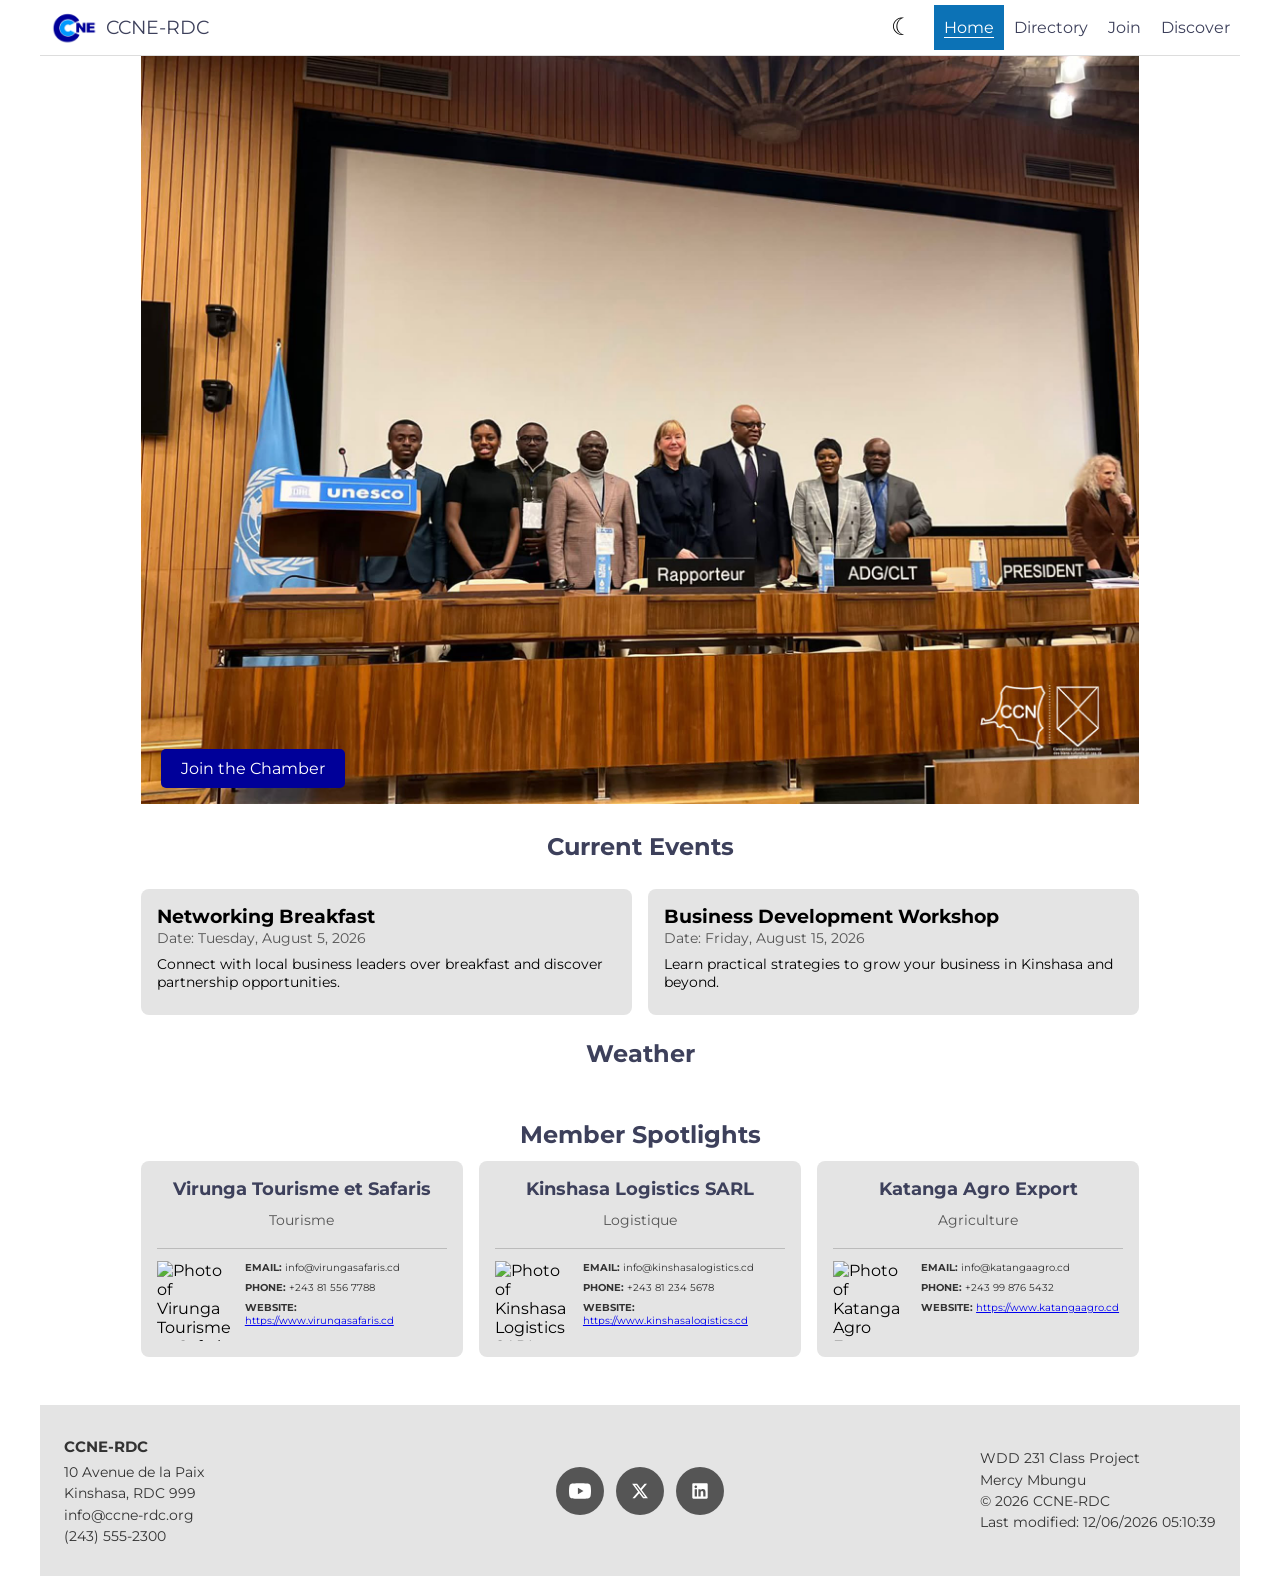
==== chamber/index.html @ b20bfe1f "Complete W03 assignements" ====
<!DOCTYPE html>
<html lang="en">
<head>
    <meta charset="UTF-8">
    <meta name="viewport" content="width=device-width, initial-scale=1.0">
    <title>Home - CCNRDC Chambre de commerce</title>
    <meta name="description" content="Welcome to the CCNRDC Chamber of Commerce website. This is the official website where we showcase our services, events, and resources for businesses.">
    <meta name="author" content="Mercy Mbungu">

    <meta property="og:title" content="CCNRDC - Chambre de commerce">
    <meta property="og:description" content="Welcome to the CCNRDC Chamber of Commerce website. This is the official website where we showcase our services, events, and resources for businesses.">
    <meta property="og:image" content="https://mmbungu.github.io/wdd231/chamber/images/logo.png">
    <meta property="og:url" content="https://mmbungu.github.io/wdd231/chamber/directory.html">

    <meta name="twitter:title" content="CCNRDC - Chambre de commerce">
    <meta name="twitter:description" content="Welcome to the CCNRDC Chamber of Commerce website. This is the official website where we showcase our services, events, and resources for businesses.">
    <meta name="twitter:url" content="https://mmbungu.github.io/wdd231/chamber/directory.html">
    <meta name="twitter:image" content="https://mmbungu.github.io/wdd231/chamber/images/logo.png">

    <link rel="stylesheet" href="styles/small.css">
    <link rel="stylesheet" href="styles/larger.css">
    <link rel="preconnect" href="https://fonts.googleapis.com">
    <link rel="preconnect" href="https://fonts.gstatic.com" crossorigin>
    <link href="https://fonts.googleapis.com/css2?family=Montserrat:ital,wght@0,100..900;1,100..900&display=swap" rel="stylesheet">
    <script src="scripts/navigation.js" defer></script>
    <script src="scripts/app.js" defer></script>
    <link rel="icon" href="images/favicon.ico">
</head>
<body>
    <div class="container">
        <header>
            <img src="images/logo-icon.png" width="16" height="16" alt="Home">
            <span>CCNE-RDC</span>
            <button id="mode-button" class="mode-switch"></button>
            <button id="nav-button" class="hamburger" aria-label="navigation"></button>
            <nav id="nav-bar" class="navigation">
                <ul>
                    <li class="current"><a href="index.html">Home</a></li>
                    <li><a href="directory.html">Directory</a></li>
                    <li><a href="#">Join</a></li>
                    <li><a href="#">Discover</a></li>
                </ul>
            </nav>
        </header>

        <main>
            <section class="hero">
                <img src="images/hero.jpg" alt="CCNE-RDC Chamber of Commerce">
                <a class="cta" href="join.html">Join the Chamber</a>
            </section>

            <section class="events">
                <h2>Current Events</h2>
                <article>
                    <h3>Networking Breakfast</h3>
                    <span class="date">Date: Tuesday, August 5, 2026</span>
                    <p>Connect with local business leaders over breakfast and discover partnership opportunities.</p>
                </article>
                <article>
                    <h3>Business Development Workshop</h3>
                    <span class="date">Date: Friday, August 15, 2026</span>
                    <p>Learn practical strategies to grow your business in Kinshasa and beyond.</p>
                </article>
            </section>

            <section class="weather">
                <h2>Weather</h2>
                <div id="weather-info"></div>
            </section>

            <section class="spotlights">
                <h2>Member Spotlights</h2>
                <div id="spotlights" class="card-grid"></div>
            </section>
        </main>
        <footer>
            <div class="description">
                <p><strong>CCNE-RDC</strong></p>
                <p>10 Avenue de la Paix</p>
                <p>Kinshasa, RDC 999</p>
                <p>info@ccne-rdc.org</p>
                <p>(243) 555-2300</p>
            </div>
            <div class="social-networks">
                <a href="#" aria-label="YouTube">
                    <svg xmlns="http://www.w3.org/2000/svg" viewBox="0 0 24 24" aria-hidden="true">
                        <path fill="currentColor" d="M23.5 6.2a3 3 0 0 0-2.1-2.1C19.5 3.5 12 3.5 12 3.5s-7.5 0-9.4.6A3 3 0 0 0 .5 6.2 31 31 0 0 0 0 12a31 31 0 0 0 .5 5.8 3 3 0 0 0 2.1 2.1c1.9.6 9.4.6 9.4.6s7.5 0 9.4-.6a3 3 0 0 0 2.1-2.1A31 31 0 0 0 24 12a31 31 0 0 0-.5-5.8zM9.7 15.5V8.5L15.8 12l-6.1 3.5z"/>
                    </svg>
                </a>
                <a href="https://twitter.com/informagenie" target="_blank" aria-label="Twitter">
                    <img src="images/twitter-x.svg" alt="">
                </a>
                <a href="https://linkedin.com/in/mmngoms" target="_blank" aria-label="LinkedIn">
                    <img src="images/linkedin.svg" alt="">
                </a>
            </div>
            <div class="copyright">
                <p>WDD 231 Class Project</p>
                <p>Mercy Mbungu</p>
                <p>&copy; <span id="currentYear"></span> CCNE-RDC</p>
                <p id="lastModified"></p>
            </div>
        </footer>
    </div>
</body>
</html>
---- chamber/styles/small.css ----
:root{
    --primary-color: #000099;
    --secondary-color: #3D405B;
    --accent-color: #0c72b6;
}

*{
    box-sizing: border-box;
    margin: 0;
    padding: 0;
}

body{
    font-family: "Montserrat", sans-serif;
    font-optical-sizing: auto;
    /* font-weight: <weight>; */
    font-style: normal;
}

header {
    display: grid;
    grid-template-columns: 48px auto 20px 44px;
    column-gap: 8px;
    align-items: center;
    border-bottom: 1px solid #ddd;
    padding: 5px 0 5px 10px;
}

header img {
    display: block;
    width: 100%;
    height: auto;
}

header span {
    font-size: 1.2rem;
    color: #3D405B;
}

.hamburger {
    background: transparent;
    border: none;
    font-family: Verdana, Geneva, Tahoma, sans-serif;
}

.hamburger::before {
    content: "\2630";
    font-size: 1.5rem;
}

.hamburger.show::before {
    content: "\00D7";
    font-size: 1.5rem;

}

.mode-switch {
    background: transparent;
    border: none;
    font-family: Verdana, Geneva, Tahoma, sans-serif;
}
.mode-switch::before {
    content: "\263E";
    font-size: 1.5rem;
}

.mode-switch.open::before {
    content: "\263C";
    font-size: 1.5rem;
}

.navigation {
    display: none;
}

.navigation.show {
    display: block;
    grid-column: 1/5;
}

.navigation ul {
    list-style-type: none;
    padding: 0;
    margin: 0;
}

.navigation a {
    display: block;
    text-decoration: none;
    color: #3D405B;
    padding: .8rem 10px;
    border: 1px solid #ddd;
}

.navigation li.current > a{
    background-color: var(--accent-color);
    color: #fff;
}

.navigation a:hover{
    background-color: var(--primary-color);
    color: #fff;
}

main {
    max-width: 1024px;
    margin: 0 auto;
    padding: 0 .8rem 2rem;
}

main h1 {
    font-size: 2rem;
    font-weight: 700;
    color: var(--primary-color);
    margin: 1.5rem 0 0.75rem;
}

.menu {
    display: flex;
    justify-content: center;
    gap: 0;
    width: fit-content;
    margin: 0 auto 1.5rem;
    padding: 0.35rem;
    background-color: #888;
    border-radius: 6px;
}

.menu button {
    padding: 0.5rem 1.75rem;
    font-weight: 700;
    font-family: inherit;
    font-size: 0.95rem;
    border: none;
    background-color: #aaa;
    color: #333;
    cursor: pointer;
    border-radius: 4px;
}

main:has(.card-grid) .menu #grid,
main:has(.card-list) .menu #list {
    background-color: var(--accent-color);
    color: #fff;
}

/* Hero section */
.hero {
    position: relative;
}

.hero img {
    width: 100%;
    height: auto;
    object-fit: cover;
}

.hero .cta {
    position: absolute;
    bottom: 20px;
    left: 20px;
    background-color: var(--primary-color);
    color: #fff;
    padding: 10px 20px;
    border-radius: 5px;
    text-decoration: none;
}   

.hero .cta:hover {
    background-color: var(--secondary-color);
}

/* Events section */
.events, .weather {
    display: grid;
    grid-template-columns: 1fr;
    gap: 1rem;
    text-wrap: wrap;
}

.events>h2, .weather>h2, .spotlights>h2 {
    grid-column: 1/2;
    text-align: center;
    font-size: 1.5rem;
    font-weight: 700;
    color: var(--secondary-color);
    margin: 1.5rem 0 0.75rem;
}
.events p, .weather p, .spotlights p {
    font-size: .9rem;
    padding: 0.5rem 0;
}

.date {
    font-size: 0.85rem;
    color: #555;
    margin-bottom: 0.5rem;
}

section article {
    background-color: #e4e4e4;
    border-radius: 8px;
    padding: 1rem;
}

#weather-info {
    display: grid;
    gap: 0.75rem;
    text-align: center;
    text-transform: capitalize;
}

.weather-current {
    display: grid;
    gap: 0.25rem;
    justify-items: center;
}

.weather-temperature {
    font-size: 1.75rem;
    font-weight: 700;
    color: var(--secondary-color);
}

.weather-forecast-title {
    margin: 0.5rem 0 0;
    font-size: 1.1rem;
    font-weight: 700;
    color: var(--secondary-color);
}

.weather-forecast {
    display: grid;
    grid-template-columns: 1fr;
    gap: 0.75rem;
}

.weather-forecast-day {
    display: grid;
    gap: 0.15rem;
    background-color: #e4e4e4;
    border-radius: 8px;
    padding: 0.75rem;
}

.weather-forecast-day-label {
    color: var(--secondary-color);
}

/* Grid view */
.card-grid {
    display: grid;
    grid-template-columns: 1fr;
    gap: 1rem;
    text-wrap: wrap;
}

.card-grid .card-item {
    background-color: #e4e4e4;
    border-radius: 8px;
    padding: 1rem;
}

.card-grid .card-header {
    border-bottom: 1px solid #bbb;
    padding-bottom: 0.75rem;
    margin-bottom: 0.75rem;
    text-align: center;
}

.card-grid .card-header h2 {
    margin: 0 0 0.25rem;
    font-size: 1.15rem;
    font-weight: 700;
    color: var(--secondary-color);
}

.card-grid .card-header p {
    margin: 0;
    font-size: 0.85rem;
    color: #555;
}

.card-grid .card-body {
    display: flex;
    gap: .5rem;
    align-items: flex-start;
}

.card-grid .card-body img {
    width: 80px;
    height: 80px;
    object-fit: cover;
    flex-shrink: 0;
}

.card-grid .card-body ul {
    list-style-type: none;
    margin: 0;
    padding: 0;
}

.card-grid .card-body ul li {
    margin-bottom: 0.4rem;
    font-size: 0.8rem;
    line-height: 1.4;
    color: #333;
}

.card-grid .card-body ul li .title {
    font-weight: 700;
    text-transform: uppercase;
}

/* List view */
.card-list {
    display: flex;
    flex-direction: column;
    gap: 0;
}

.card-list .card-item {
    display: flex;
    flex-direction: column;
    align-items: center;
    justify-content: center;
    gap: 1.5rem;
    padding: 1rem 1.25rem;
    background-color: #e4e4e4;
    border-bottom: 1px solid #ccc;
}

.card-list .card-item:nth-child(even) {
    background-color: #d4d4d4;
}

.card-list .card-header {
    border-bottom: none;
    padding: 0;
    margin: 0;
    flex-shrink: 0;
}

.card-list h2 {
    margin: 0;
    font-size: 1.1rem;
    font-weight: 700;
    color: var(--secondary-color);
}

.card-list .card-item img {
    display: none;
}

.card-list .card-body {
    display: flex;
    flex: 1;
    justify-content: flex-end;
}

.card-list .card-item ul {
    display: flex;
    flex-direction: column;
    gap: 0.5rem;
    list-style-type: none;
    margin: 0;
    padding: 0;
    justify-content: flex-end;
}

.card-list .card-item ul li {
    font-size: 0.85rem;
    color: #333;
}

.card-list .card-item ul li .title {
    display: none;
}

.card-list .card-item .card-header p {
    display: none;
}

footer {
    background-color: #e4e4e4;
    padding: 1.5rem 1rem;
    margin-top: 1rem;
    display: flex;
    flex-direction: column;
    align-items: center;
    gap: 1.25rem;
    text-align: center;
}

footer p {
    margin: 0.15rem 0;
    font-size: 0.85rem;
    color: #333;
    line-height: 1.4;
}

footer .description p:first-child {
    font-size: 0.95rem;
    margin-bottom: 0.35rem;
}

.social-networks {
    display: flex;
    gap: 0.75rem;
    justify-content: center;
}

.social-networks a {
    display: flex;
    align-items: center;
    justify-content: center;
    width: 48px;
    height: 48px;
    background-color: #555;
    border-radius: 50%;
    color: #fff;
    text-decoration: none;
}

.social-networks img,
.social-networks svg {
    width: 22px;
    height: 22px;
}

.social-networks img {
    filter: brightness(0) invert(1);
}
---- chamber/styles/larger.css ----
@media only screen and (min-width: 38rem) {

    .container {
        max-width: 1200px;
        margin: 0 auto;
    }

    .hamburger {
        display: none;
    }

    header {
        grid-template: 1fr / 48px 1fr 48px auto;
        align-items: center;
    }

    .navigation {
        display: block;
    }

    .navigation ul {
        display: flex;
    }

    .navigation a {
        border: none
    }

    .navigation li.current a {
        text-decoration: underline;
        text-underline-offset: 4px;
    }

    .events, .weather {
        display: grid;
        grid-template-columns: 1fr 1fr;
        gap: 1rem;
        text-wrap: wrap;
    }

    .events>h2, .weather>h2, .spotlights>h2 {
        grid-column: 1/3;
    }

    #weather-info {
        grid-column: 1/3;
    }

    .weather-forecast {
        grid-template-columns: repeat(3, 1fr);
    }

    .card-grid {
        grid-template-columns: repeat(auto-fill, minmax(250px, 1fr));
    }

    .card-grid .card-body ul li {
        margin-bottom: 0.4rem;
        font-size: 0.6rem;
    }

    .card-list .card-item {
        flex-direction: row;
    }

    .card-list .card-item ul{
        display: flex;
        flex-direction: row;
        align-items: center;
        gap: 0.5rem;
    }

    .card-list  h2 {
        font-size: .9rem;
    }

    .card-list .card-item ul li {
        font-size: .7rem;
    }

    footer {
        display: grid;
        grid-template-columns: 1fr auto 1fr;
        align-items: center;
        gap: 1.5rem;
        padding: 1.75rem 1.5rem;
        text-align: left;
    }

    footer .description {
        justify-self: start;
    }

    footer .social-networks {
        justify-self: center;
    }

    footer .copyright {
        justify-self: end;
        text-align: left;
    }
}

@media only screen and (min-width: 38rem) and (max-width: 45rem) {
    .card-list  h2 {
        font-size: .7rem;
    }

    .card-list .card-item ul li {
        font-size: .6rem;
    }
}
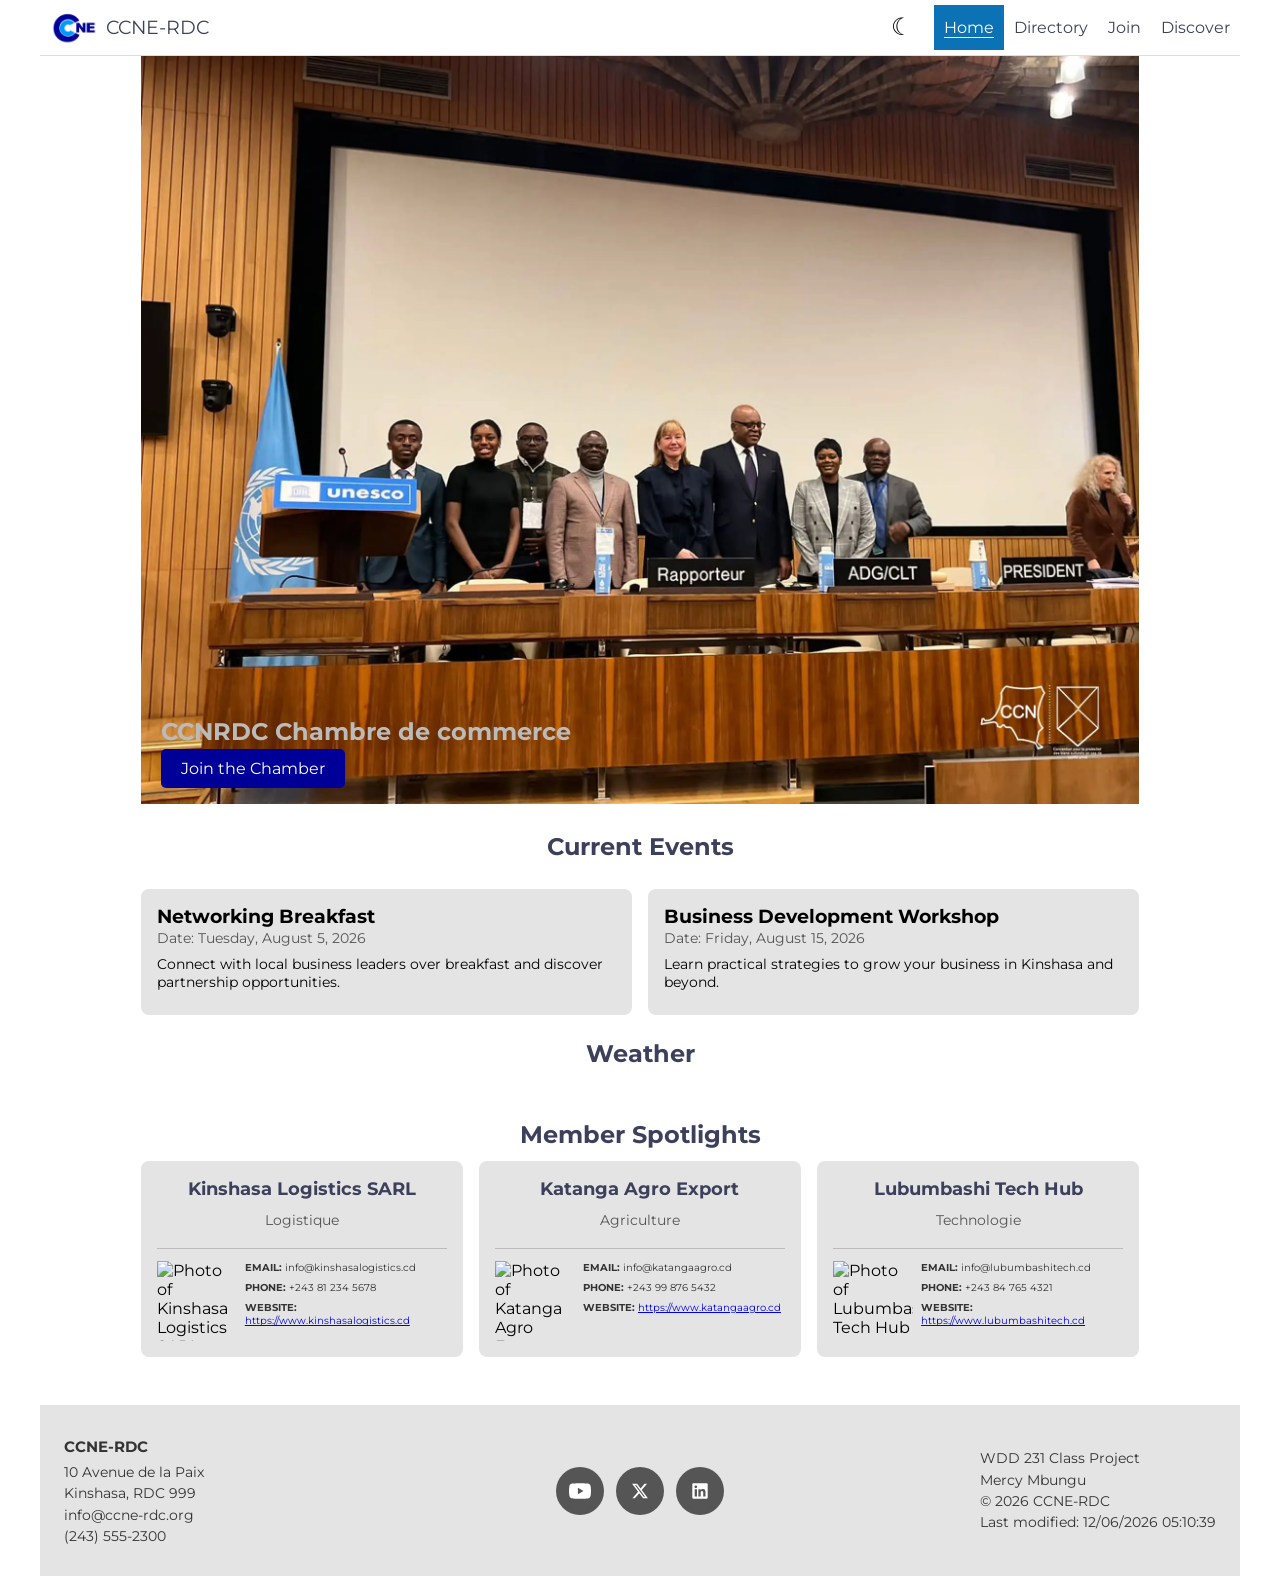
==== commit d281b798: "Correct W3C validator issue error reported" ====
--- a/chamber/index.html
+++ b/chamber/index.html
@@ -45,7 +45,8 @@
 
         <main>
             <section class="hero">
-                <img src="images/hero.jpg" alt="CCNE-RDC Chamber of Commerce">
+                <h1>CCNRDC Chambre de commerce</h1>
+                <img src="images/hero.webp" alt="CCNE-RDC Chamber of Commerce">
                 <a class="cta" href="join.html">Join the Chamber</a>
             </section>
 
--- a/chamber/styles/small.css
+++ b/chamber/styles/small.css
@@ -170,6 +170,14 @@
     background-color: var(--secondary-color);
 }
 
+.hero h1{
+    position: absolute;
+    left: 20px;
+    bottom: 50px;
+    color:#bbb;
+    font-size: large;
+}
+
 /* Events section */
 .events, .weather {
     display: grid;
--- a/chamber/styles/larger.css
+++ b/chamber/styles/larger.css
@@ -29,6 +29,10 @@
     .navigation li.current a {
         text-decoration: underline;
         text-underline-offset: 4px;
+    }
+
+    .hero h1{
+        font-size: x-large;
     }
 
     .events, .weather {
